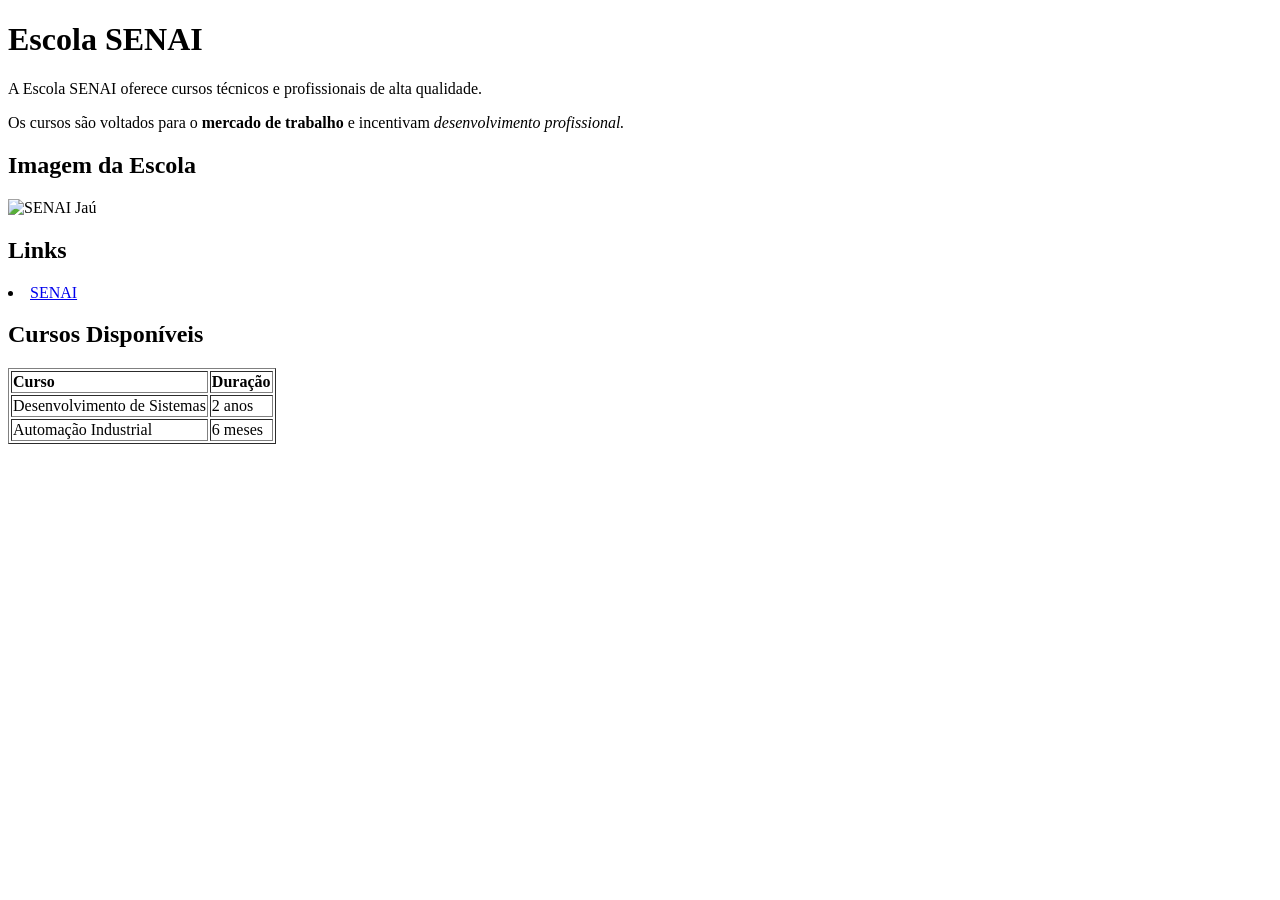
==== Escola SENAI/index.html @ 14dbc4de "." ====
<!DOCTYPE html>
<html lang="pt-BR">
<head>
    <meta charset="UTF-8">
    <meta name="viewport" content="width=device-width, initial-scale=1.0">
    <title>Escola SENAI</title>
</head>
<body>
    <h1>Escola SENAI</h1>
    <p>
        A Escola SENAI oferece cursos técnicos e profissionais de alta qualidade.
    </p>
    <p>
        Os cursos são voltados para o 
        <strong>mercado de trabalho</strong>
        e incentivam
        <em>desenvolvimento profissional.</em>
    </p>
    
    <h2>Imagem da Escola</h2>
     <img src="https://encrypted-tbn0.gstatic.com/images?q=tbn:ANd9GcRcqLm6mQhQbiTnRTmJ3V0MQgW1-7NjEklSHQ&s" 
     alt=" SENAI Jaú"
     tittle="Escola SENAI">

     <h2>Links</h2>
     <p>
        <li><a href="https://www.sp.senai.br/" target="_blank" rel="noopener">SENAI</a>
     </p>

     <h2 id="Cursos">Cursos Disponíveis</h2>

     <table border="1">
        <tr>
            <th>Curso</th>
            <th>Duração</th>
        </tr>
        <thead>
            <tbody>
                <tr>
                    <td>Desenvolvimento de Sistemas</td>
                    <td>2 anos</td>
                </tr>
                <tr>
                    <td>Automação Industrial</td>
                    <td>6 meses</td>
                </tr>
            </tbody>
        </thead>
     </table>
</body>
</html>
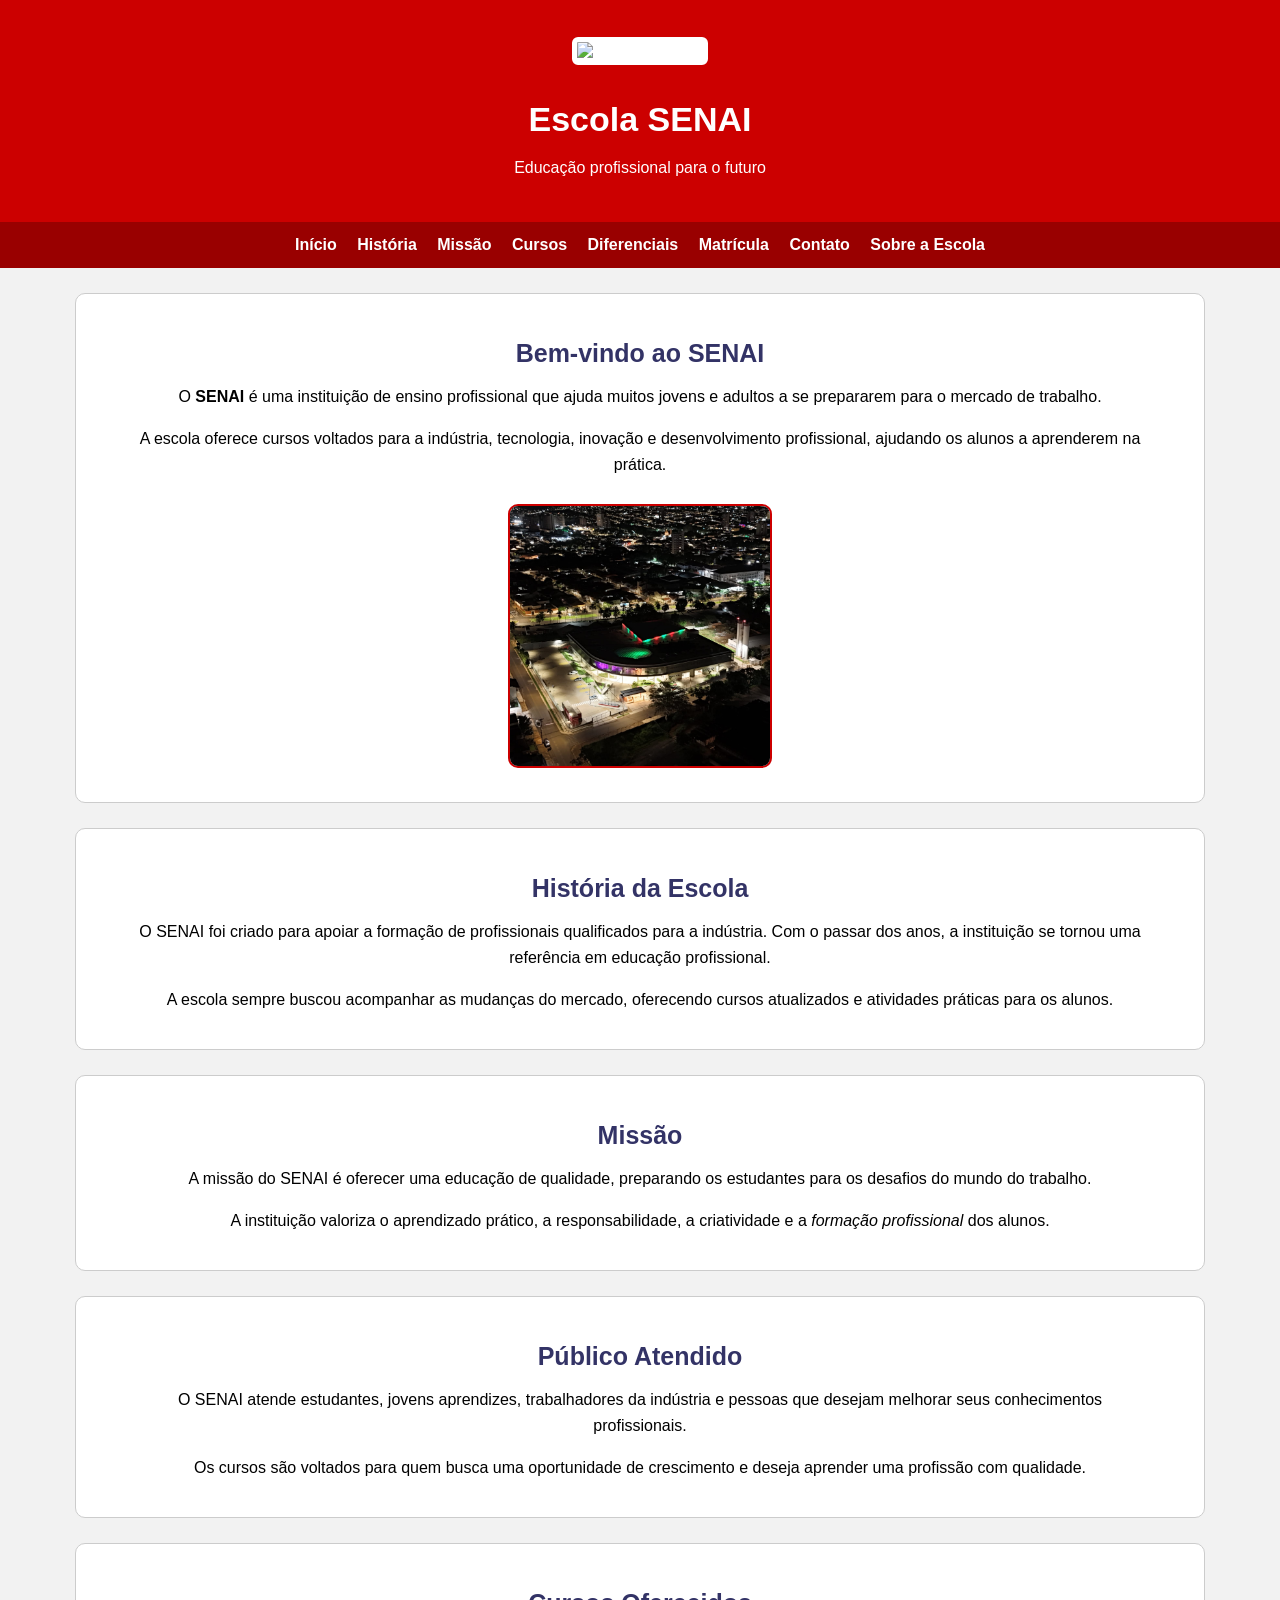
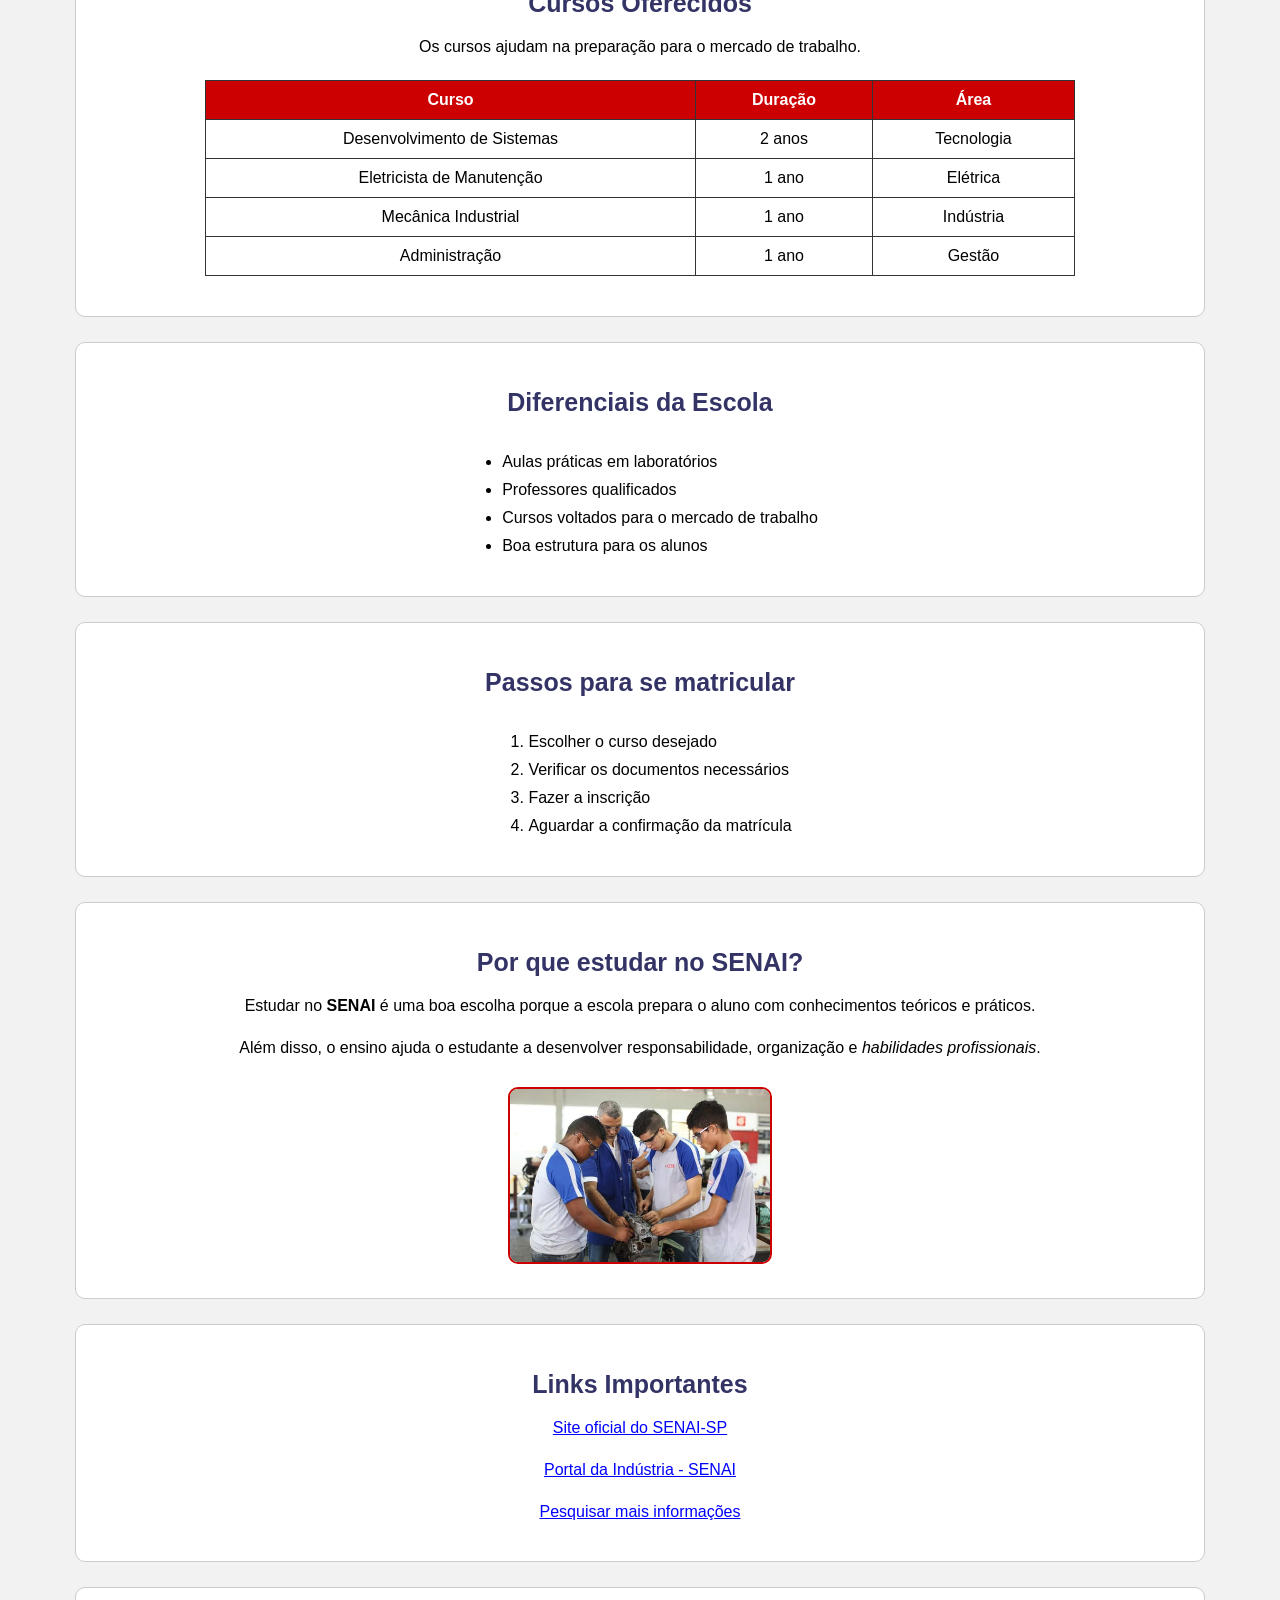
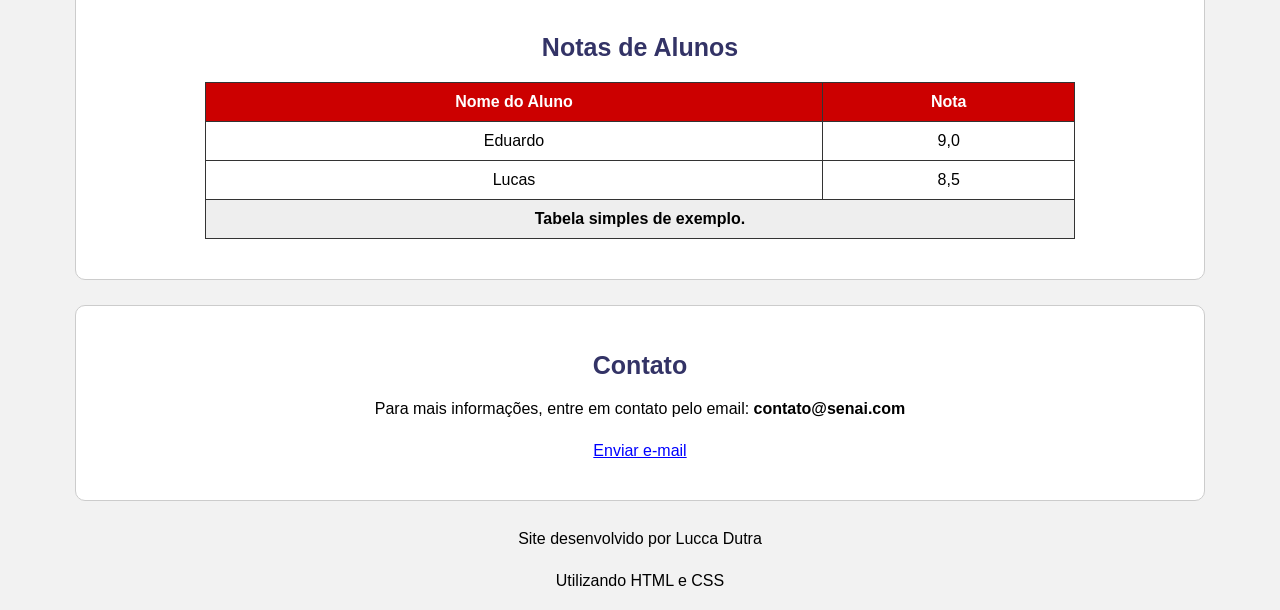
==== commit fe8b606f: "." ====
--- a/Escola SENAI/index.html
+++ b/Escola SENAI/index.html
@@ -2,50 +2,229 @@
 <html lang="pt-BR">
 <head>
     <meta charset="UTF-8">
-    <meta name="viewport" content="width=device-width, initial-scale=1.0">
-    <title>Escola SENAI</title>
+    <title>Site SENAI</title>
+    <link rel="stylesheet" href="styles.css">
 </head>
 <body>
-    <h1>Escola SENAI</h1>
-    <p>
-        A Escola SENAI oferece cursos técnicos e profissionais de alta qualidade.
-    </p>
-    <p>
-        Os cursos são voltados para o 
-        <strong>mercado de trabalho</strong>
-        e incentivam
-        <em>desenvolvimento profissional.</em>
-    </p>
+
+    <header>
+        <img src="https://upload.wikimedia.org/wikipedia/commons/8/8c/SENAI_S%C3%A3o_Paulo_logo.png" alt="Logo do SENAI" title="Logo SENAI" class="logo">
+        <h1>Escola SENAI</h1>
+        <p>Educação profissional para o futuro</p>
+    </header>
+
+    <nav>
+        <a href="#inicio">Início</a>
+        <a href="#historia">História</a>
+        <a href="#missao">Missão</a>
+        <a href="#cursos">Cursos</a>
+        <a href="#diferenciais">Diferenciais</a>
+        <a href="#matricula">Matrícula</a>
+        <a href="#contato">Contato</a>
+        <a href="sobre.html">Sobre a Escola</a>
+    </nav>
+
+    <section id="inicio">
+        <h2>Bem-vindo ao SENAI</h2>
+        <p>
+            O <strong>SENAI</strong> é uma instituição de ensino profissional que ajuda muitos jovens
+            e adultos a se prepararem para o mercado de trabalho.
+        </p>
+
+        <p>
+            A escola oferece cursos voltados para a indústria, tecnologia, inovação e desenvolvimento
+            profissional, ajudando os alunos a aprenderem na prática.
+        </p>
+
+        <img src="198.jpg" alt="Imagem da escola SENAI" title="Escola SENAI">
+    </section>
+
+    <section id="historia">
+        <h2>História da Escola</h2>
+        <p>
+            O SENAI foi criado para apoiar a formação de profissionais qualificados para a indústria.
+            Com o passar dos anos, a instituição se tornou uma referência em educação profissional.
+        </p>
+
+        <p>
+            A escola sempre buscou acompanhar as mudanças do mercado, oferecendo cursos atualizados e
+            atividades práticas para os alunos.
+        </p>
+    </section>
+
+    <section id="missao">
+        <h2>Missão</h2>
+        <p>
+            A missão do SENAI é oferecer uma educação de qualidade, preparando os estudantes para os
+            desafios do mundo do trabalho.
+        </p>
+
+        <p>
+            A instituição valoriza o aprendizado prático, a responsabilidade, a criatividade e a
+            <em>formação profissional</em> dos alunos.
+        </p>
+    </section>
+
+    <section>
+        <h2>Público Atendido</h2>
+        <p>
+            O SENAI atende estudantes, jovens aprendizes, trabalhadores da indústria e pessoas que
+            desejam melhorar seus conhecimentos profissionais.
+        </p>
+
+        <p>
+            Os cursos são voltados para quem busca uma oportunidade de crescimento e deseja aprender
+            uma profissão com qualidade.
+        </p>
     
-    <h2>Imagem da Escola</h2>
-     <img src="https://encrypted-tbn0.gstatic.com/images?q=tbn:ANd9GcRcqLm6mQhQbiTnRTmJ3V0MQgW1-7NjEklSHQ&s" 
-     alt=" SENAI Jaú"
-     tittle="Escola SENAI">
-
-     <h2>Links</h2>
-     <p>
-        <li><a href="https://www.sp.senai.br/" target="_blank" rel="noopener">SENAI</a>
-     </p>
-
-     <h2 id="Cursos">Cursos Disponíveis</h2>
-
-     <table border="1">
-        <tr>
-            <th>Curso</th>
-            <th>Duração</th>
-        </tr>
-        <thead>
+    </section>
+
+    <section id="cursos">
+        <h2>Cursos Oferecidos</h2>
+
+        <table>
+            <thead>
+                <tr>
+                    <th>Curso</th>
+                    <th>Duração</th>
+                    <th>Área</th>
+                </tr>
+            </thead>
+
             <tbody>
-                <tr>
+                <tr> 
                     <td>Desenvolvimento de Sistemas</td>
                     <td>2 anos</td>
-                </tr>
-                <tr>
-                    <td>Automação Industrial</td>
-                    <td>6 meses</td>
+                    <td>Tecnologia</td>
+                </tr>
+
+                <tr>
+                    <td>Eletricista de Manutenção</td>
+                    <td>1 ano</td>
+                    <td>Elétrica</td>
+                    
+                <tr>
+                    
+                    <td>Mecânica Industrial</td>
+                    <td>1 ano</td>
+                    <td>Indústria</td>
+                    
+                </tr>
+
+                <tr>
+                   <td>Administração</td>
+                    <td>1 ano</td>
+                    <td>Gestão</td>
+                    
                 </tr>
             </tbody>
-        </thead>
-     </table>
+             <p>Os cursos ajudam na preparação para o mercado de trabalho.</p>
+        
+        </table>
+    </section>
+
+    <section id="diferenciais">
+        <h2>Diferenciais da Escola</h2>
+
+        <ul>
+            <li>Aulas práticas em laboratórios</li>
+            <li>Professores qualificados</li>
+            <li>Cursos voltados para o mercado de trabalho</li>
+            <li>Boa estrutura para os alunos</li>
+        </ul>
+    </section>
+
+    <section id="matricula">
+        <h2>Passos para se matricular</h2>
+
+        <ol>
+            <li>Escolher o curso desejado</li>
+            <li>Verificar os documentos necessários</li>
+            <li>Fazer a inscrição</li>
+            <li>Aguardar a confirmação da matrícula</li>
+        </ol>
+    </section>
+
+    <section>
+        <h2>Por que estudar no SENAI?</h2>
+        <p>
+            Estudar no <strong>SENAI</strong> é uma boa escolha porque a escola prepara o aluno com
+            conhecimentos teóricos e práticos.
+        </p>
+
+        <p>
+            Além disso, o ensino ajuda o estudante a desenvolver responsabilidade, organização e
+            <em>habilidades profissionais</em>.
+        </p>
+
+        <img src="199.jpeg" alt="Alunos estudando no SENAI" title="Alunos do SENAI">
+    </section>
+
+    <section>
+        <h2>Links Importantes</h2>
+
+        <p>
+            <a href="https://www.sp.senai.br" target="_blank">Site oficial do SENAI-SP</a>
+        </p>
+
+        <p>
+            <a href="https://www.portaldaindustria.com.br/senai/" target="_blank">Portal da Indústria - SENAI</a>
+        </p>
+
+        <p>
+            <a href="https://www.google.com" target="_blank">Pesquisar mais informações</a>
+        </p>
+    </section>
+
+    <section>
+        <h2>Notas de Alunos</h2>
+
+        <table>
+            <thead>
+                <tr>
+                    <th>Nome do Aluno</th>
+                    <th>Nota</th>
+                </tr>
+            </thead>
+
+            <tbody>
+                <tr>
+                    <td>Eduardo</td>
+                    <td>9,0</td>
+                </tr>
+
+                <tr>
+                    <td>Lucas</td>
+                    <td>8,5</td>
+                </tr>
+            </tbody>
+
+            <tfoot>
+                <tr>
+                    <td colspan="2">Tabela simples de exemplo.</td>
+                </tr>
+            </tfoot>
+        </table>
+    </section>
+
+    <section id="contato">
+        <h2>Contato</h2>
+
+        <p>
+            Para mais informações, entre em contato pelo email:
+            <strong>contato@senai.com</strong>
+        </p>
+
+        <p>
+            <a href="mailto:contato@senai.com">Enviar e-mail</a>
+        </p>
+    </section>
+
+ 
+        <p>Site desenvolvido por Lucca Dutra</p>
+        <p>Utilizando HTML e CSS</p>
+    
+
+
 </body>
 </html>
--- a/Escola SENAI/styles.css
+++ b/Escola SENAI/styles.css
@@ -0,0 +1,111 @@
+body {
+    background-color: #f2f2f2;
+    font-family: Arial, sans-serif;
+    text-align: center;
+    margin: 0;
+    padding: 0;
+}
+
+header {
+    background-color: #cc0000;
+    color: white;
+    padding: 25px;
+}
+
+.logo {
+    width: 140px;
+    border-radius: 8px;
+    background-color: white;
+    padding: 5px;
+}
+
+h1 {
+    font-size: 34px;
+    margin-bottom: 5px;
+}
+
+h2 {
+    color: #333366;
+    font-size: 25px;
+    margin-top: 25px;
+    margin-bottom: 15px;
+}
+
+p {
+    font-size: 16px;
+    line-height: 26px;
+    margin-left: 40px;
+    margin-right: 40px;
+}
+
+nav {
+    background-color: #990000;
+    padding: 14px;
+}
+
+nav a {
+    color: white;
+    text-decoration: none;
+    margin: 8px;
+    font-weight: bold;
+}
+
+nav a:hover {
+    color: yellow;
+    text-decoration: underline;
+}
+
+section {
+    background-color: white;
+    margin: 25px auto;
+    padding: 20px;
+    width: 85%;
+    border-radius: 10px;
+    border: 1px solid #cccccc;
+}
+
+img {
+    width: 260px;
+    border-radius: 10px;
+    border: 2px solid #cc0000;
+    margin: 10px;
+}
+
+ul, ol {
+    display: inline-block;
+    text-align: left;
+    font-size: 16px;
+    line-height: 28px;
+}
+
+table {
+    width: 80%;
+    margin: 20px auto;
+    border-collapse: collapse;
+    background-color: white;
+}
+
+th {
+    background-color: #cc0000;
+    color: white;
+    padding: 10px;
+    border: 1px solid #333333;
+}
+
+td {
+    padding: 10px;
+    border: 1px solid #333333;
+}
+
+tfoot td {
+    background-color: #eeeeee;
+    font-weight: bold;
+}
+
+a {
+    color: blue;
+}
+
+a:hover {
+    color: red;
+}
